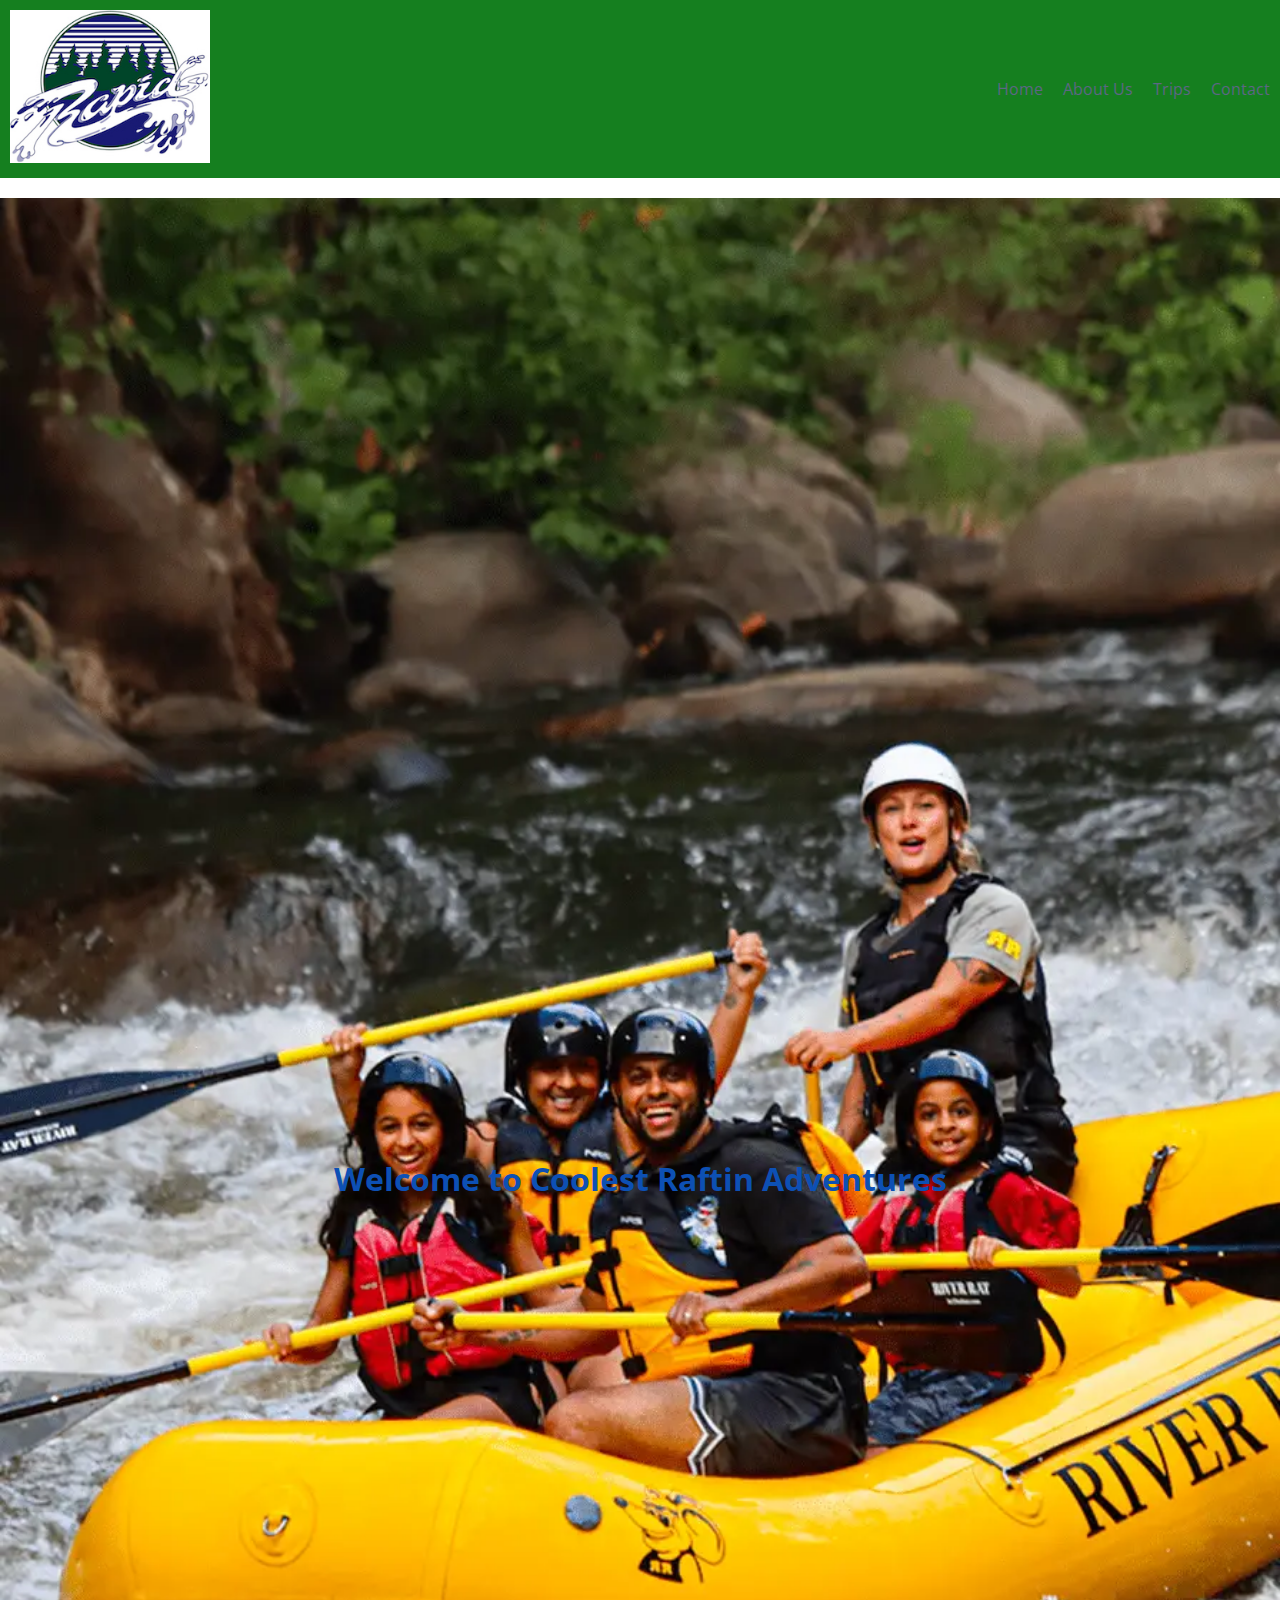
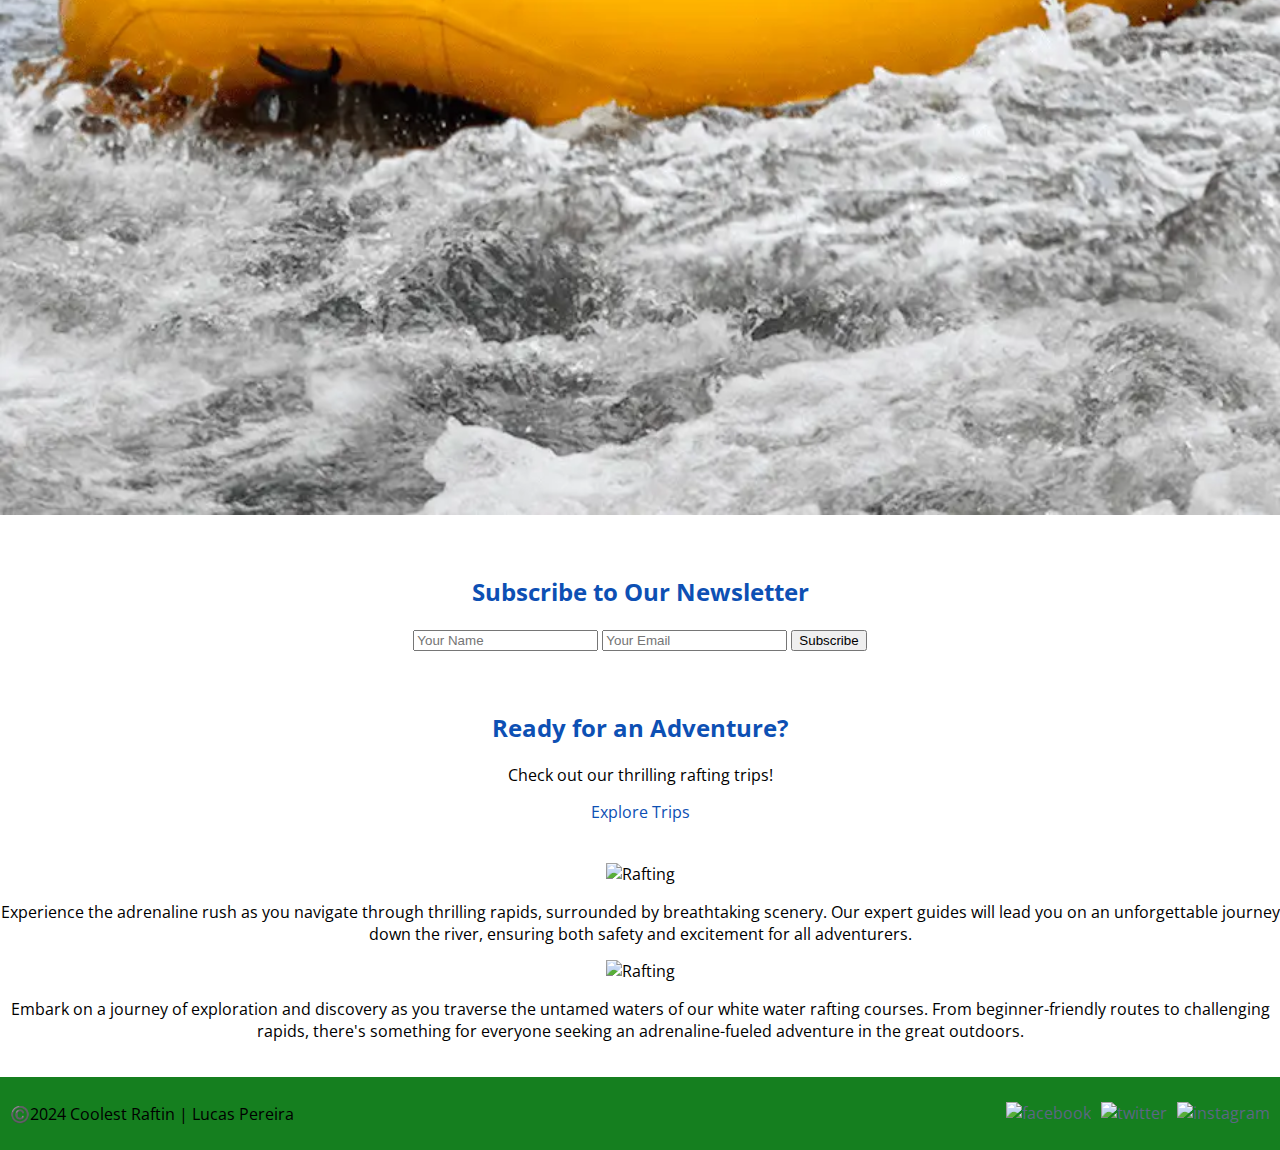
==== wwr/index.html @ 92b0e0a4 "asdsada" ====
<!DOCTYPE html>
<html lang="en">
<head>
    <meta charset="UTF-8">
    <meta name="viewport" content="width=device-width, initial-scale=1.0">
    <title>Index| Lucas Pereira</title>
    <meta name="description" content="Purpose of the site">
    <meta name="author" content="Lucas Pereira">
    <link rel="stylesheet" href="styles/rafting.css">
</head>
<body>
    <header>
        <div>
            <img src="images/logo.png" alt="logo" width="200">
        </div>
        <nav>
            <a href="index.html">Home</a>
            <a href="about.html">About Us</a>
            <a href="trips.html">Trips</a>
            <a href="contact.html">Contact</a>
        </nav>
    </header>
    <main>
        <section class="hero">
            <img src="images/rafting.jpg" alt="Coolest Raftin">
            <div class="hero-content">
                <h1>Welcome to Coolest Raftin Adventures</h1>
            </div>
        </section>

        <section class="newsletter">
            <h2>Subscribe to Our Newsletter</h2>
            <form action="#" method="post">
                <input type="text" name="name" placeholder="Your Name">
                <input type="email" name="email" placeholder="Your Email">
                <button type="submit">Subscribe</button>
            </form>
        </section>

        <section class="cta">
            <h2>Ready for an Adventure?</h2>
            <p>Check out our thrilling rafting trips!</p>
            <a href="trips.html">Explore Trips</a>
        </section>

        <section class="grid-layout">
            <div class="grid-item">
                <img src="image1.jpg" alt="Rafting">
                <p>Experience the adrenaline rush as you navigate through thrilling rapids, surrounded by breathtaking scenery. Our expert guides will lead you on an unforgettable journey down the river, ensuring both safety and excitement for all adventurers.</p>
            </div>
            <div class="grid-item">
                <img src="image2.jpg" alt="Rafting">
                <p>Embark on a journey of exploration and discovery as you traverse the untamed waters of our white water rafting courses. From beginner-friendly routes to challenging rapids, there's something for everyone seeking an adrenaline-fueled adventure in the great outdoors.</p>
            </div>
            <!-- Add more grid items as needed -->
        </section>

    </main>
    <footer>
        <p>©️2024 Coolest Raftin | Lucas Pereira</p>
        <nav class="sociallinks">
            <a href="https://www.facebook.com/">
                <img src="https://cdn3.iconfinder.com/data/icons/2018-social-media-logotypes/1000/2018_social_media_popular_app_logo_facebook-1024.png" alt="facebook" width="48">
            </a>
            <a href="https://www.twitter.com/">
                <img src="https://cdn3.iconfinder.com/data/icons/2018-social-media-logotypes/1000/2018_social_media_popular_app_logo_twitter-1024.png" alt="twitter" width="48">
            </a>
            <a href="https://www.instagram.com/">
                <img src="https://cdn3.iconfinder.com/data/icons/2018-social-media-logotypes/1000/2018_social_media_popular_app_logo_instagram-1024.png" alt="instagram" width="48">
            </a>
        </nav>
    </footer>
</body>
</html>
---- wwr/styles/rafting.css ----
@import url('https://fonts.googleapis.com/css2?family=Open+Sans:wght@300&family=Poppins:wght@300&display=swap');

:root {
    --primary-color: #0d50b4;
    --secondary-color: #157F1F;
    --accent1-color: #5C6784;
    --accent2-color: #4CB963;
  
    --heading-font: 'Open Sans', sans-serif;
    --paragraph-font: 'Poppins', sans-serif;
  
    --nav-background-color: #157F1F;
    --nav-link-color: #5C6784;
    --nav-hover-link-color: #1D263B;
    --nav-hover-background-color: #d78521;
}

body {
    font-family: 'Open Sans', sans-serif;
    color: var(--text-color);
    margin: 0;
    padding: 0;
}

.container {
    max-width: 1200px;
    margin: 0 auto;
}

header {
    display: grid;
    grid-template-columns: 1fr auto;
    align-items: center;
    padding: 10px;
    background-color: var(--nav-background-color);
}

header img {
    max-width: 100%;
}

nav {
    display: flex;
    gap: 20px;
    margin-left: auto;
}

nav a {
    color: var(--nav-link-color);
    text-decoration: none;
}

nav a:hover {
    color: var(--nav-hover-link-color);
    background-color: var(--nav-hover-background-color);
}

.hero {
    position: relative;
}

.hero img {
    width: 100%;
    display: block;
}

h1 {
    position: absolute;
    top: 50%;
    left: 50%;
    transform: translate(-50%, -50%);
    color: var(--primary-color);
}

article {
    position: absolute;
    top: 50%;
    left: 50%;
    transform: translate(-50%, -50%);
    background-color: rgba(255, 255, 255, 0.8); 
    padding: 20px;
    width: 70%; 
}

article img {
    float: right;
    margin-left: 20px;
}

h1, h2, h3, h4, h5, h6 {
    color: var(--primary-color);
}

p {
    margin-bottom: 15px;
}

a {
    color: var(--primary-color);
    text-decoration: none;
}

.social-link {
    text-decoration: none;
}

main {
    display: grid;
    grid-template-columns: 1fr;
}

section {
    text-align: center;
    margin: 20px 0;
}

section h2 {
    text-align: center;
}

.adventures-grid {
    display: grid;
    grid-template-columns: repeat(auto-fit, minmax(250px, 1fr));
    gap: 20px;
    justify-content: space-evenly;
}

.adventures-grid figure {
    display: flex;
    flex-direction: column;
    align-items: center;
}

section img {
    max-width: 100%;
    height: auto;
}

figcaption {
    text-align: center;
}

.history-content {
    display: flex;
    flex-direction: column;
    align-items: center;
    text-align: center;
    margin: 20px 0;
}

.history-content img {
    max-width: 100%;
    height: auto;
    margin-bottom: 10px;
}

footer {
    display: flex;
    justify-content: space-between;
    align-items: center;
    padding: 10px;
    background-color: var(--nav-background-color);
}

.sociallinks {
    display: flex;
    gap: 10px;
}

.sociallinks img {
    max-width: 100%;
    height: auto;
}
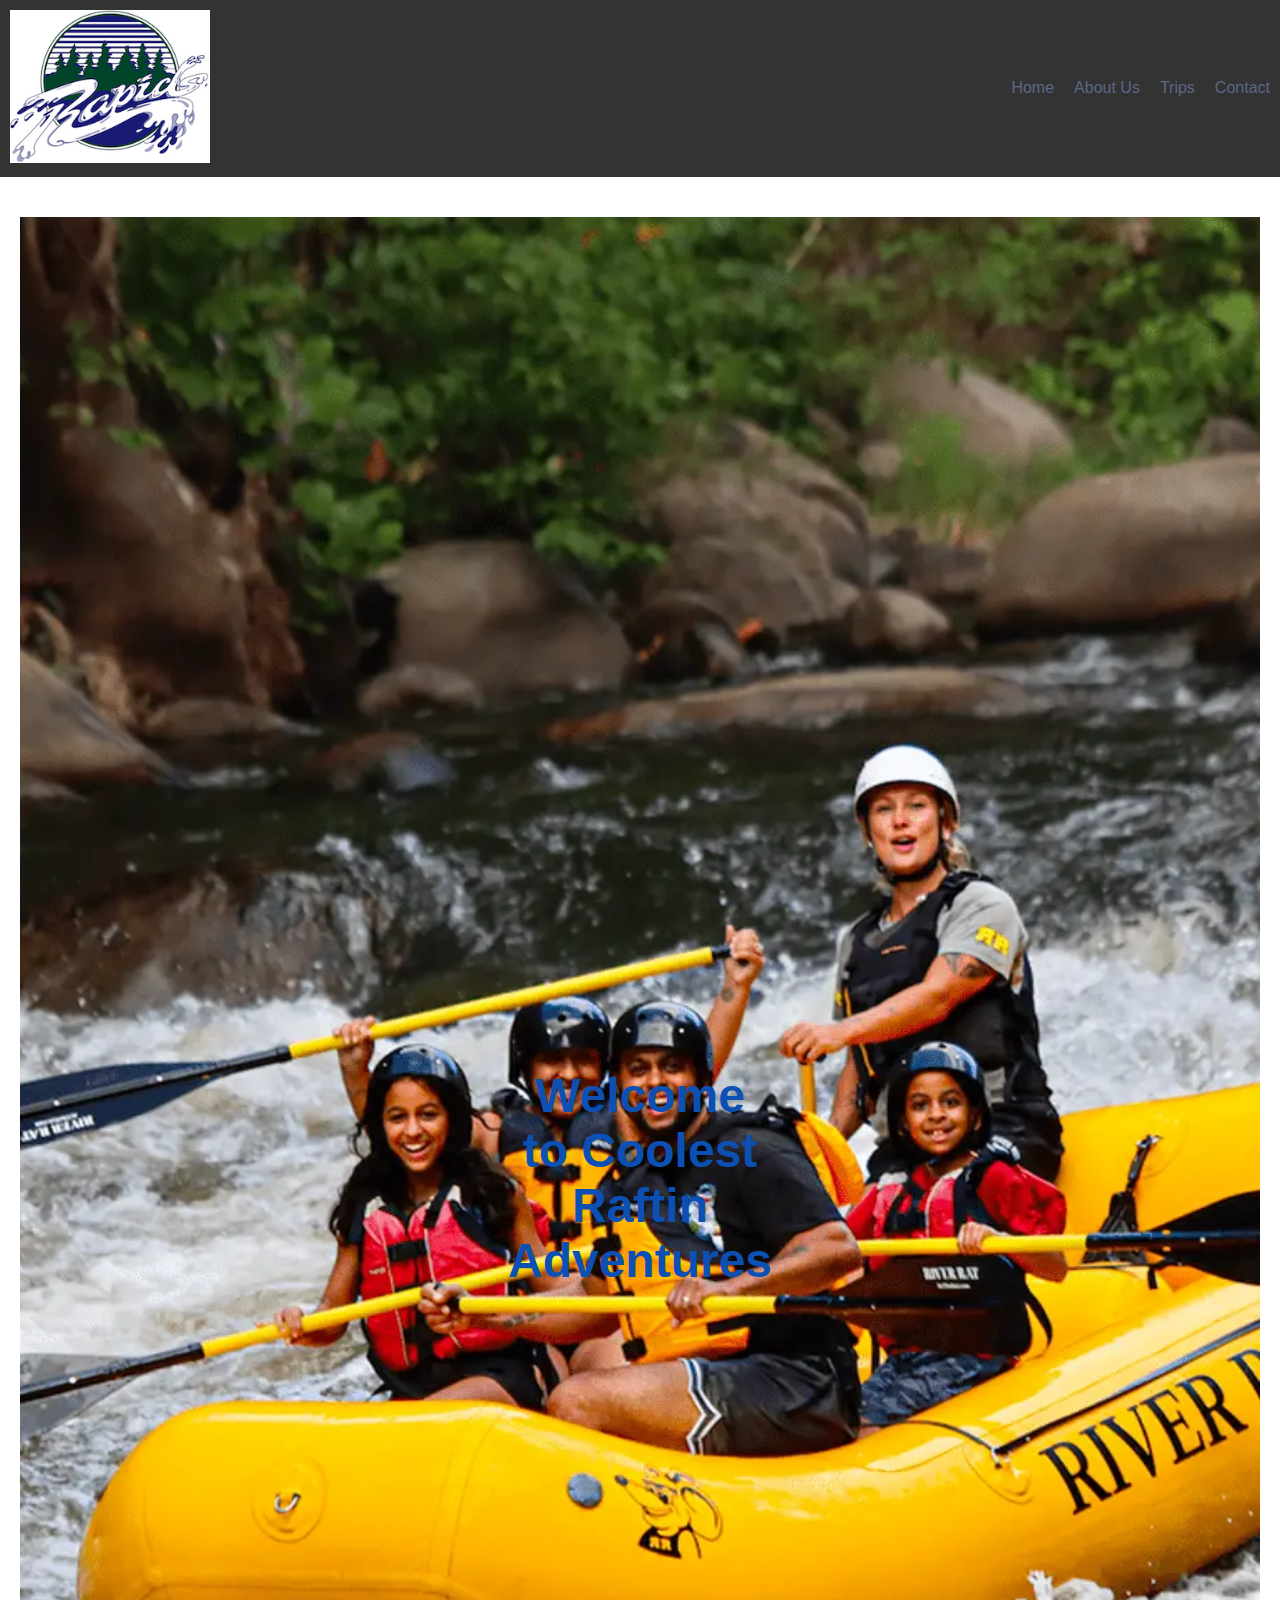
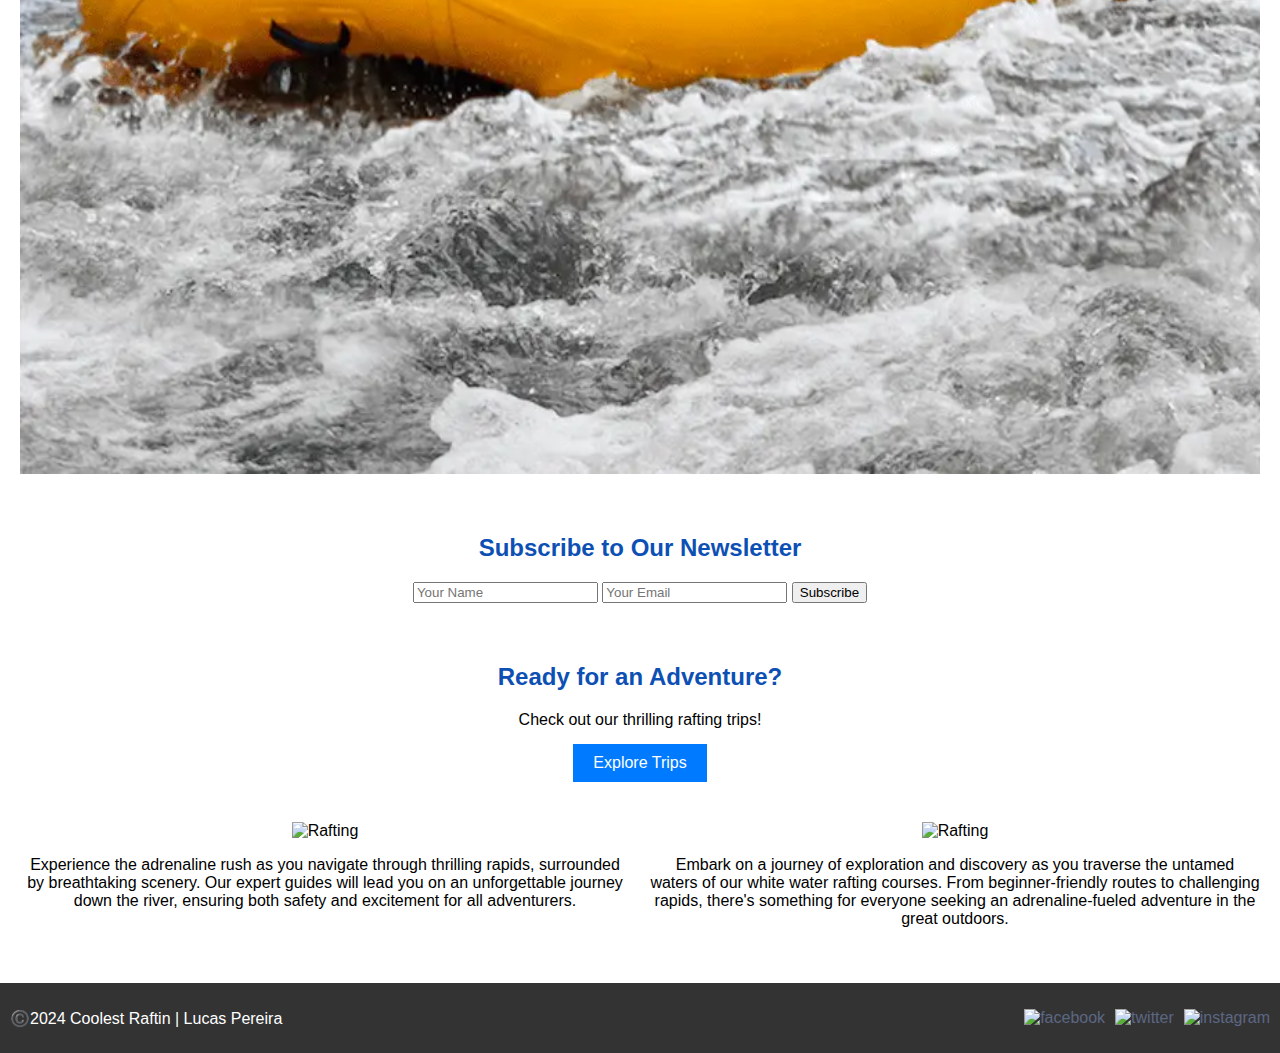
==== commit b7960e72: "sadsad" ====
--- a/wwr/index.html
+++ b/wwr/index.html
@@ -7,6 +7,87 @@
     <meta name="description" content="Purpose of the site">
     <meta name="author" content="Lucas Pereira">
     <link rel="stylesheet" href="styles/rafting.css">
+    <style>
+
+body {
+    font-family: Arial, sans-serif;
+    margin: 0;
+    padding: 0;
+}
+
+header,
+footer {
+    background-color: #333;
+    color: #fff;
+    padding: 10px;
+}
+
+main {
+    padding: 20px;
+}
+
+/* Hero Section */
+.hero {
+    position: relative;
+    overflow: hidden;
+}
+
+.hero img {
+    width: 100%;
+    height: auto;
+}
+
+.hero-content {
+    position: absolute;
+    top: 50%;
+    left: 50%;
+    transform: translate(-50%, -50%);
+    text-align: center;
+}
+
+.hero-content h1 {
+    font-size: 3em;
+}
+
+/* Newsletter Section */
+.newsletter {
+    margin-top: 20px;
+}
+
+/* CTA Section */
+.cta {
+    margin-top: 20px;
+}
+
+.cta a {
+    display: inline-block;
+    background-color: #007bff;
+    color: #fff;
+    padding: 10px 20px;
+    text-decoration: none;
+}
+
+.cta a:hover {
+    background-color: #0056b3;
+}
+
+/* Grid Layout */
+.grid-layout {
+    display: grid;
+    grid-template-columns: repeat(auto-fit, minmax(250px, 1fr));
+    gap: 20px;
+}
+
+.grid-item {
+    text-align: center;
+}
+
+.grid-item img {
+    max-width: 100%;
+    height: auto;
+}
+
+    </style>
 </head>
 <body>
     <header>
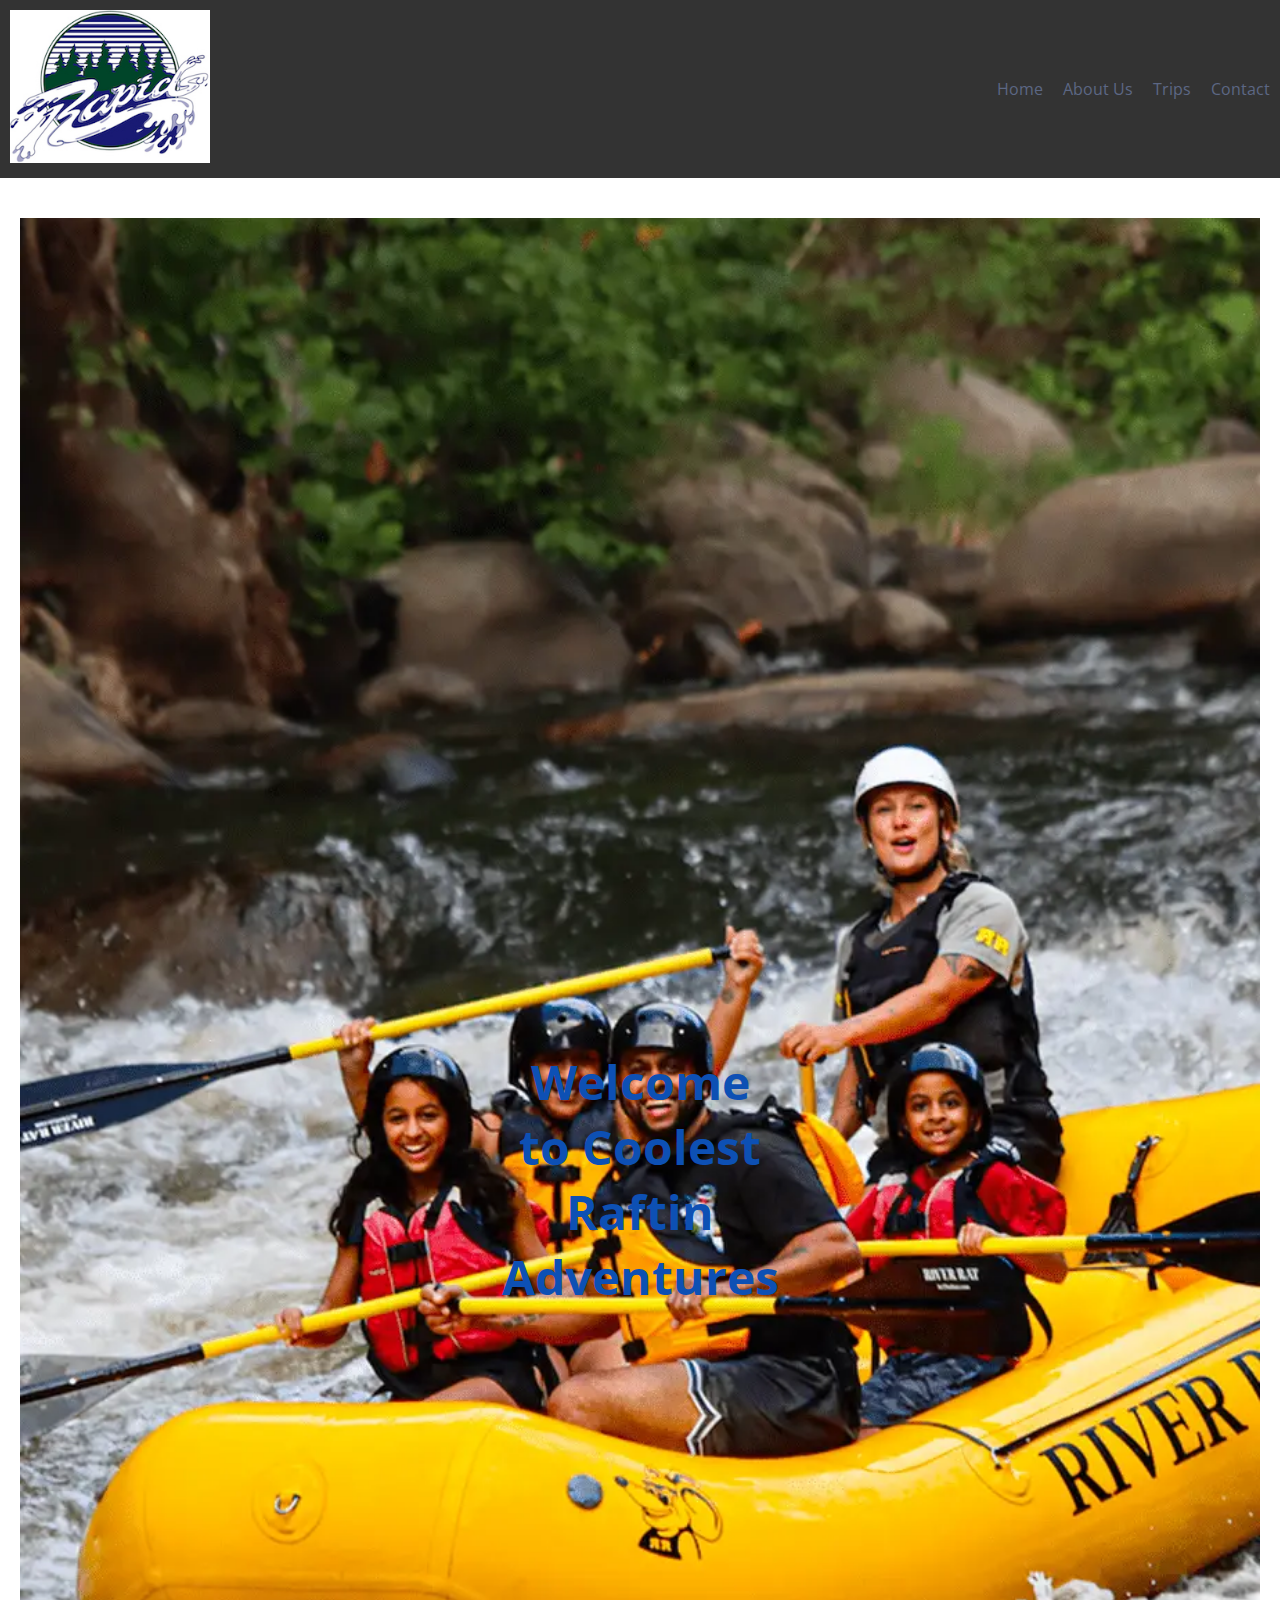
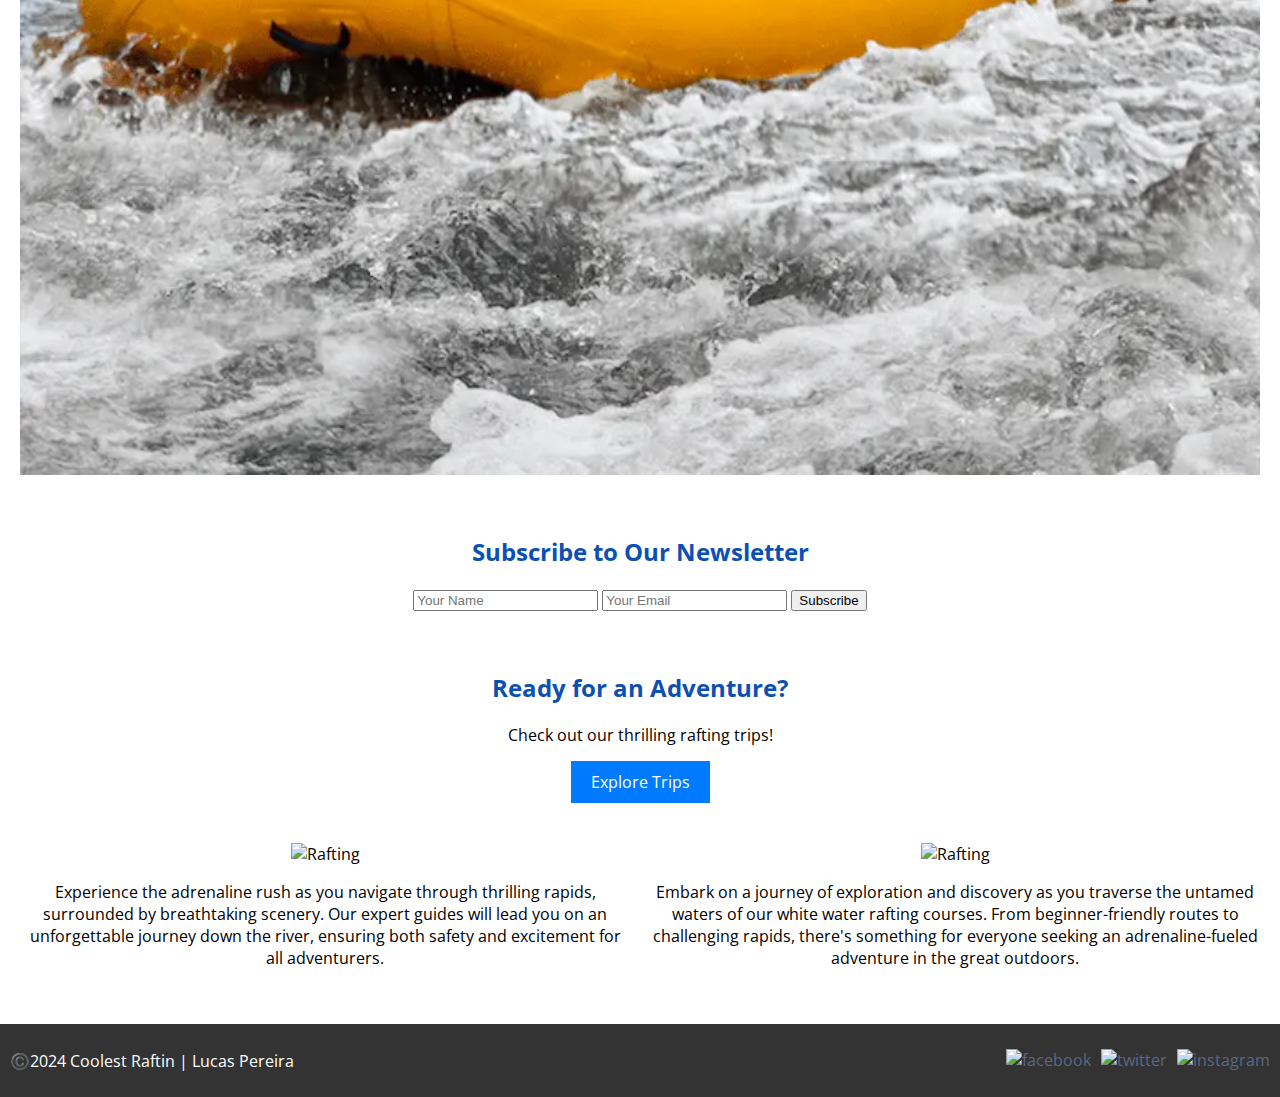
==== commit 977624cd: "lucas" ====
--- a/wwr/index.html
+++ b/wwr/index.html
@@ -10,9 +10,15 @@
     <style>
 
 body {
-    font-family: Arial, sans-serif;
+    font-family: 'Open Sans', sans-serif;
+    color: var(--text-color);
     margin: 0;
     padding: 0;
+}
+
+.container {
+    max-width: 1200px;
+    margin: 0 auto;
 }
 
 header,
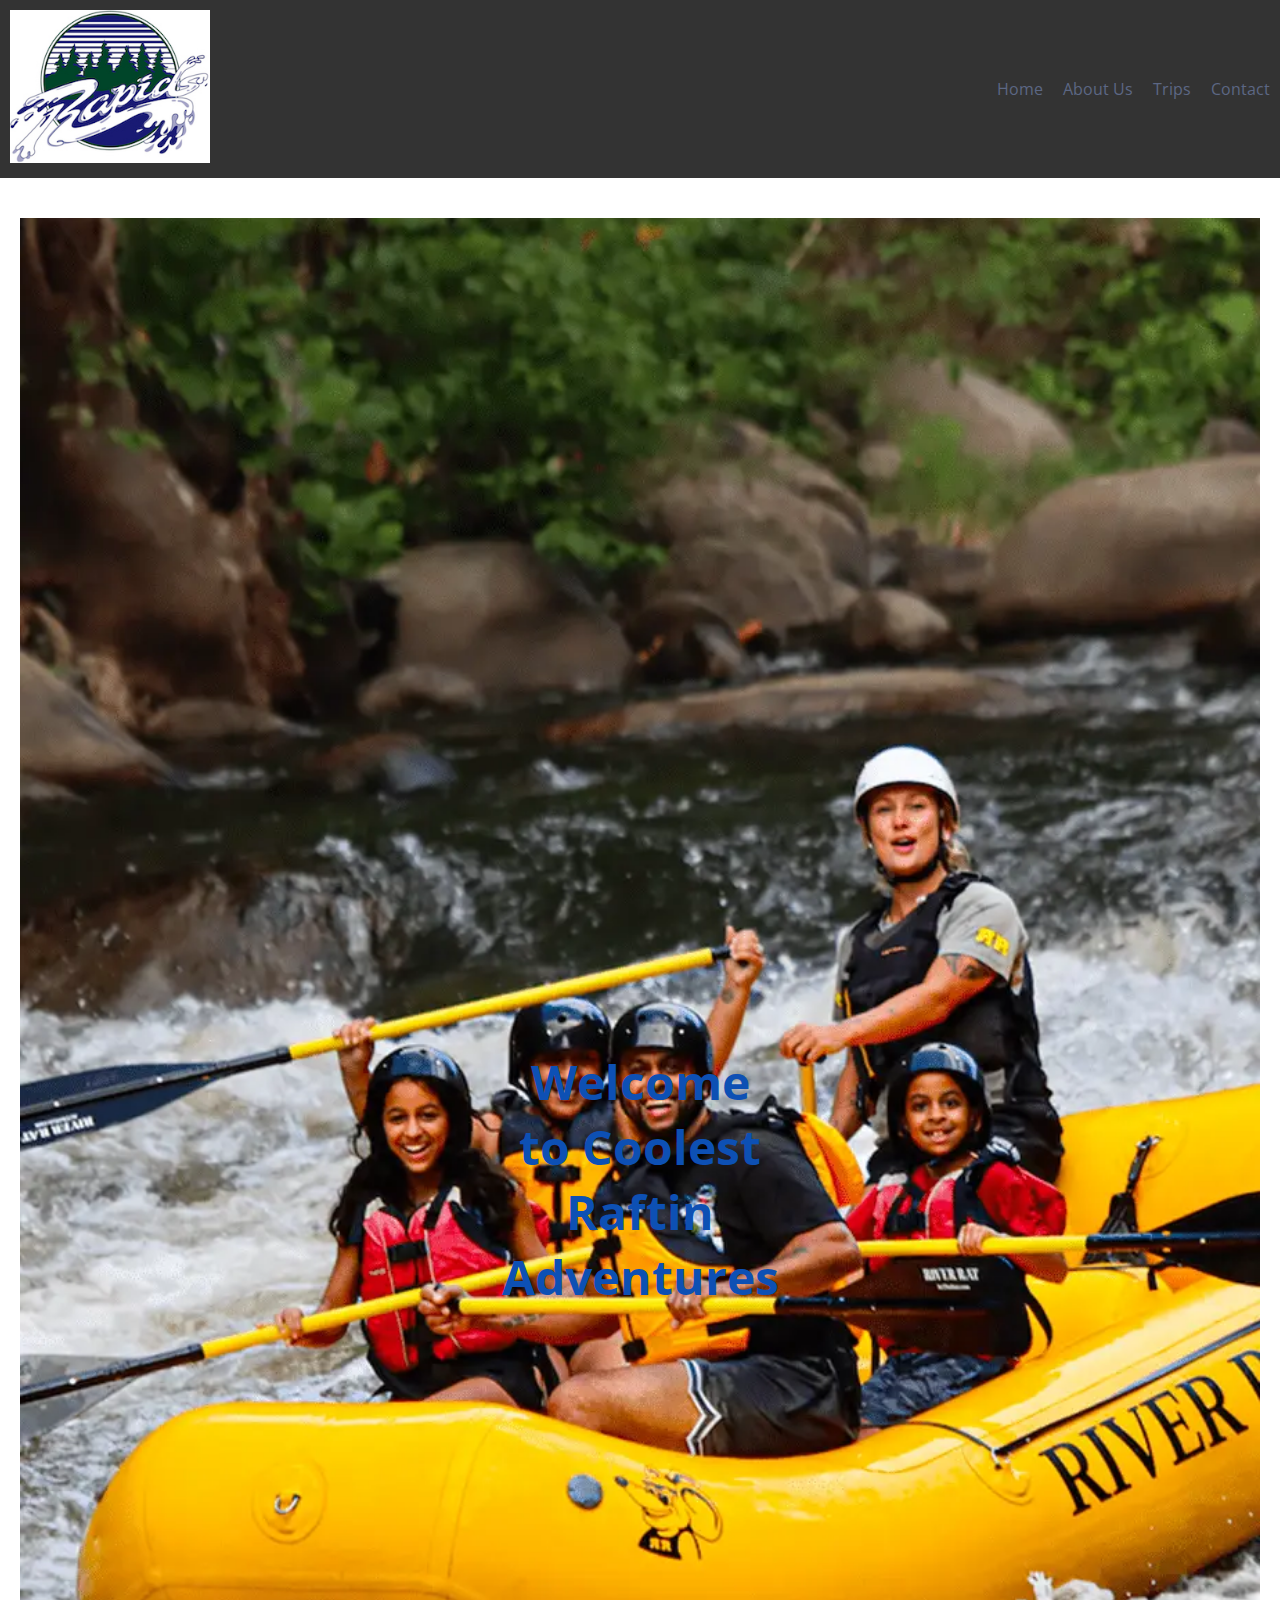
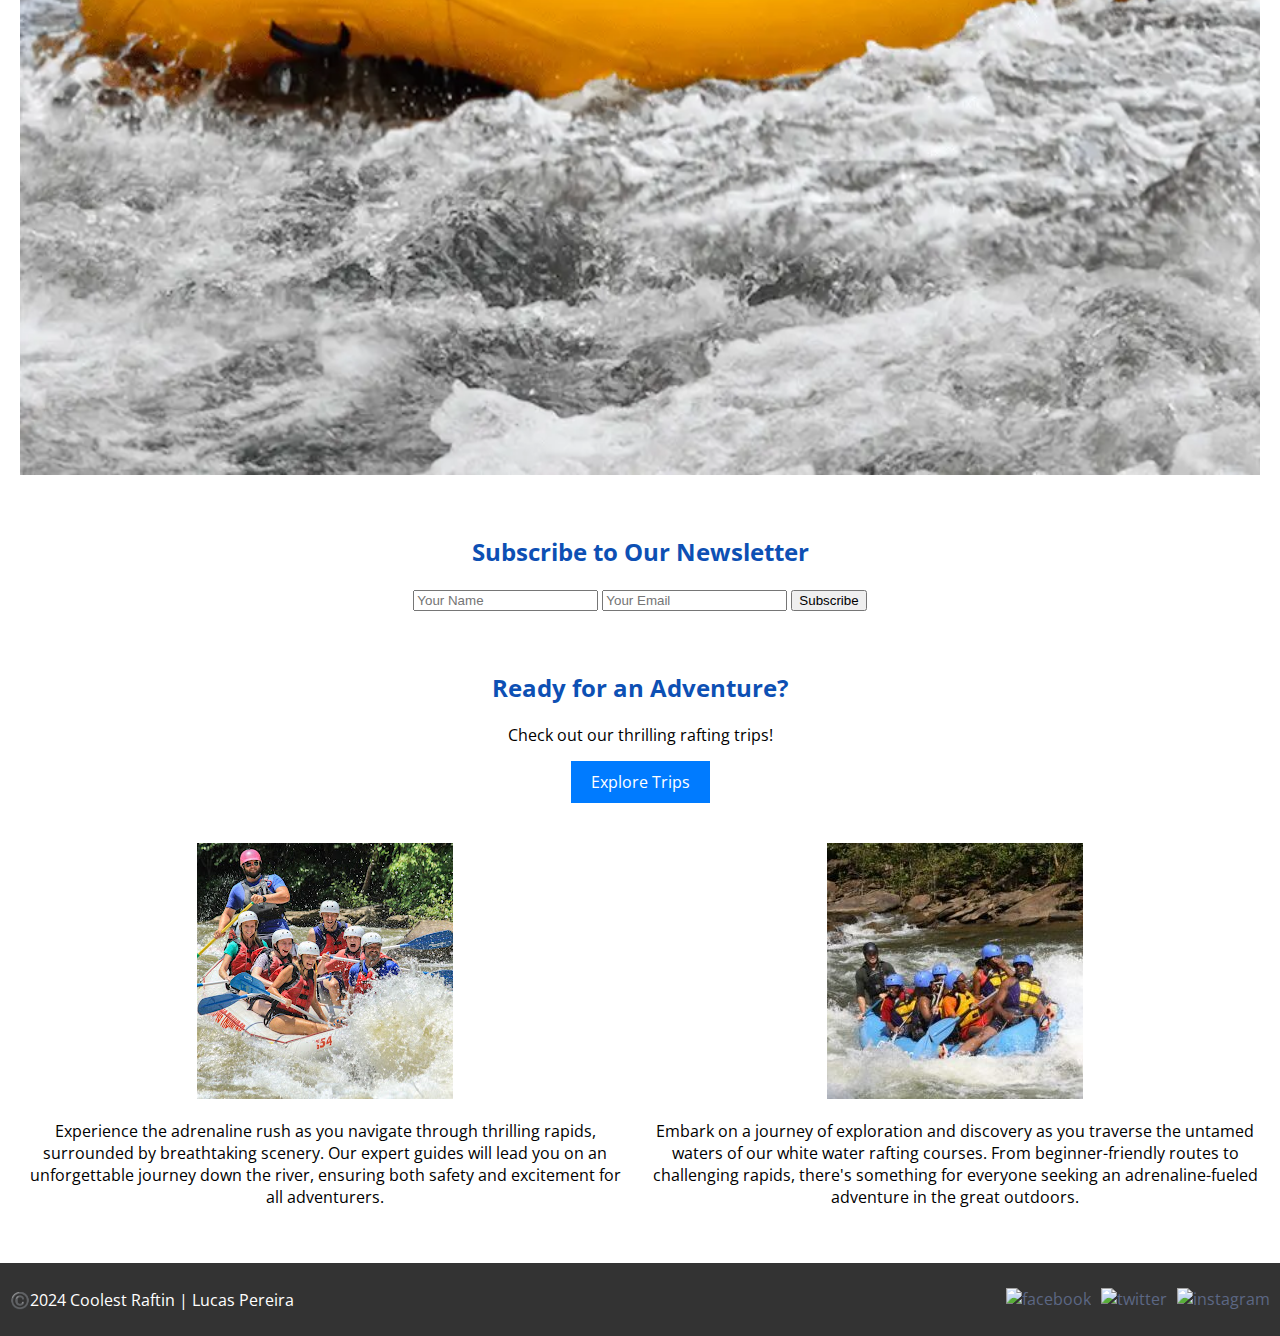
==== commit 72d6e06c: "sadasd" ====
--- a/wwr/index.html
+++ b/wwr/index.html
@@ -132,11 +132,11 @@
 
         <section class="grid-layout">
             <div class="grid-item">
-                <img src="image1.jpg" alt="Rafting">
+                <img src="images/image1.jpg" alt="Rafting">
                 <p>Experience the adrenaline rush as you navigate through thrilling rapids, surrounded by breathtaking scenery. Our expert guides will lead you on an unforgettable journey down the river, ensuring both safety and excitement for all adventurers.</p>
             </div>
             <div class="grid-item">
-                <img src="image2.jpg" alt="Rafting">
+                <img src="images/image2.jpg" alt="Rafting">
                 <p>Embark on a journey of exploration and discovery as you traverse the untamed waters of our white water rafting courses. From beginner-friendly routes to challenging rapids, there's something for everyone seeking an adrenaline-fueled adventure in the great outdoors.</p>
             </div>
             <!-- Add more grid items as needed -->
